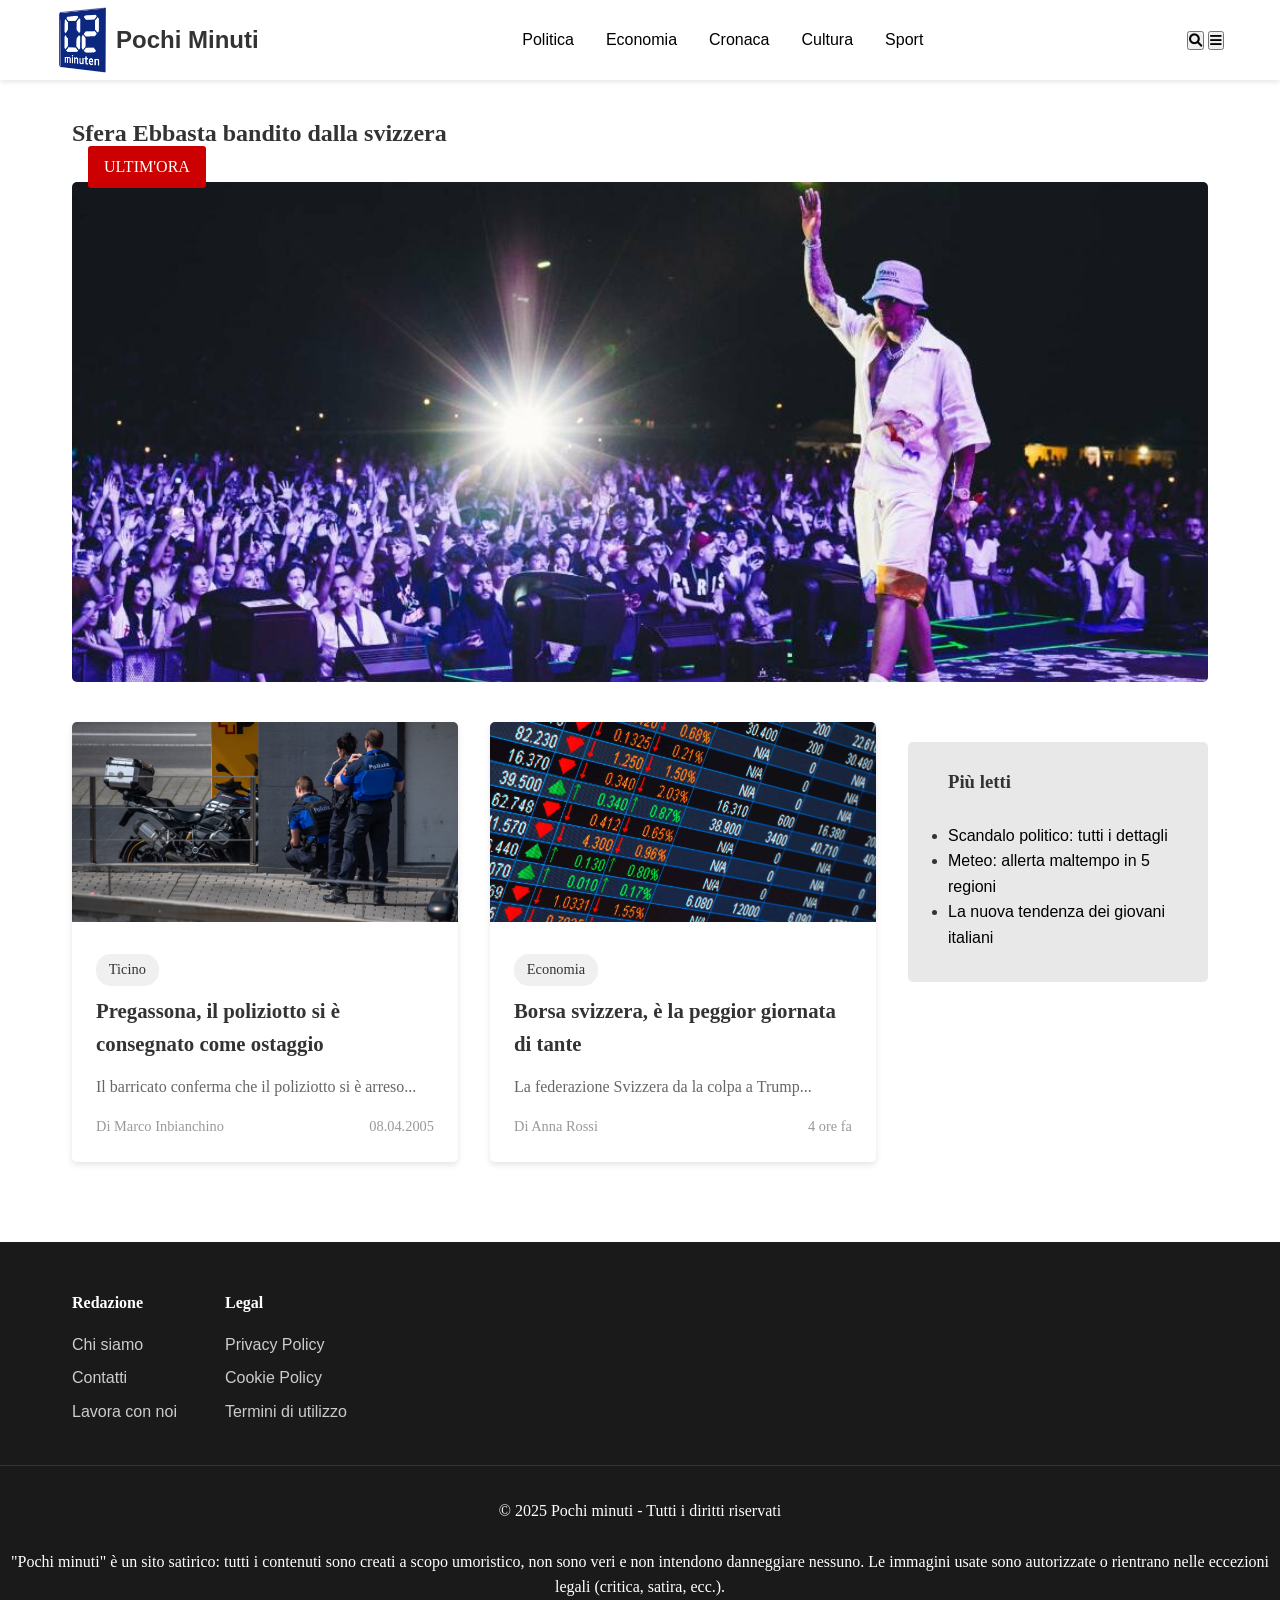
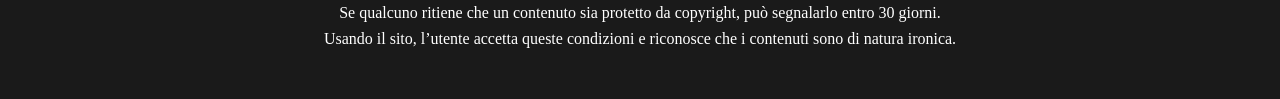
==== index.html @ c326bcf9 "Hotfix" ====
<!DOCTYPE html>
<html lang="it">
<head>
    <meta charset="UTF-8">
    <meta name="viewport" content="width=device-width, initial-scale=1.0">
    <title>Pochi minuti</title>
    <link rel="icon" href="images/Logo.PNG"> 
    <link rel="stylesheet" href="styles.css">
    <link rel="stylesheet" href="https://cdnjs.cloudflare.com/ajax/libs/font-awesome/6.0.0/css/all.min.css">
</head>
<body>
    
    <header class="header">
        <div class="header-container">
            <a href="/" class="logo">
                <img src="images/Logo.PNG" alt="Pochi minuti" width="50">
                <span class="logo-text">Pochi Minuti</span>
            </a>
            <nav class="main-nav">
                <ul class="nav-list">
                    <li><a href="#politica" class="nav-link">Politica</a></li>
                    <li><a href="#economia" class="nav-link">Economia</a></li>
                    <li><a href="#cronaca" class="nav-link">Cronaca</a></li>
                    <li><a href="#cultura" class="nav-link">Cultura</a></li>
                    <li><a href="#sport" class="nav-link">Sport</a></li>
                </ul>
            </nav>
            <div class="header-tools">
                <button class="search-btn"><i class="fas fa-search"></i></button>
                <button class="menu-toggle"><i class="fas fa-bars"></i></button>
            </div>
        </div>
    </header>

    <main class="main-content">
        <section class="breaking-news" onclick="window.location.href='Notizie/Sfera-ebbasta/sferaebbasta.html';" style="cursor: pointer;">
            <div class="breaking-news-tag">ULTIM'ORA</div>
            <h1 class="breaking-news-title">Sfera Ebbasta bandito dalla svizzera</h1>
            <img src="images/sfera-ebbasta-400816.jpg" alt="Crisi diplomatica" class="breaking-news-image">
        </section>

        <section class="news-grid">
            <article class="news-card-pregassona" onclick="window.location.href='Notizie/Pregassona/pregassonabarricato.html';" style="cursor: pointer;">
                <img src="images/Pregassona.jpeg" alt="Economia" class="news-image">
                <div class="news-content">
                    <span class="news-category">Ticino</span>
                    <h2 class="news-title">Pregassona, il poliziotto si è consegnato come ostaggio
                    </h2>
                    <p class="news-excerpt">Il barricato conferma che il poliziotto si è arreso...</p>
                    <div class="news-meta">
                        <span class="news-author">Di Marco Inbianchino </span>
                        <span class="news-date">08.04.2005</span>
                    </div>
                </div>
            </article>

            <article class="news-card-borsa">
                <img src="images/Borse.jpg" alt="Tecnologia" class="news-image">
                <div class="news-content">
                    <span class="news-category">Economia</span>
                    <h2 class="news-title">Borsa svizzera, è la peggior giornata di tante</h2>
                    <p class="news-excerpt">La federazione Svizzera da la colpa a Trump...</p>
                    <div class="news-meta">
                        <span class="news-author">Di Anna Rossi</span>
                        <span class="news-date">4 ore fa</span>
                    </div>
                </div>
            </article>
        </section>

        <aside class="sidebar">
            <div class="most-read">
                <h3> Più letti </h3> <br>
                <ul class="most-read-list">
                    <li><a href="#">Scandalo politico: tutti i dettagli</a></li>
                    <li><a href="#">Meteo: allerta maltempo in 5 regioni</a></li>
                    <li><a href="#">La nuova tendenza dei giovani italiani</a></li>
                </ul>
            </div>
        </aside>
    </main>

    <footer class="main-footer">
        <div class="footer-columns">
            <div class="footer-col">
                <h4>Redazione</h4>
                <ul>
                    <li><a href="#">Chi siamo</a></li>
                    <li><a href="#">Contatti</a></li>
                    <li><a href="#">Lavora con noi</a></li>
                </ul>
            </div>
            <div class="footer-col">
                <h4>Legal</h4>
                <ul>
                    <li><a href="#">Privacy Policy</a></li>
                    <li><a href="#">Cookie Policy</a></li>
                    <li><a href="#">Termini di utilizzo</a></li>
                </ul>
            </div>
        </div>
        <div class="footer-copyright">
            <p>© 2025 Pochi minuti - Tutti i diritti riservati</p> <br> 
            "Pochi minuti" è un sito satirico: tutti i contenuti sono creati a scopo umoristico, non sono veri e non intendono danneggiare nessuno.
            Le immagini usate sono autorizzate o rientrano nelle eccezioni legali (critica, satira, ecc.). <br>
            Se qualcuno ritiene che un contenuto sia protetto da copyright, può segnalarlo entro 30 giorni. <br>
            Usando il sito, l’utente accetta queste condizioni e riconosce che i contenuti sono di natura ironica.
        </div>
    </footer>

    <script src="script.js"></script>
</body>
</html>
---- styles.css ----
/* Reset Base */
* {
    margin: 0;
    padding: 0;
    box-sizing: border-box;
}

body {
    font-family: 'Merriweather', serif;
    line-height: 1.6;
    color: #333;
}

.logo {
    display: flex; /* Utilizza flexbox per allineare logo e testo */
    align-items: center; /* Allinea verticalmente gli elementi */
}

/* Header Fix */
.header {
    background: #fff;
    box-shadow: 0 2px 5px rgba(0,0,0,0.1);
    position: fixed;
    width: 100%;
    top: 0;
    z-index: 1000;
    height: 80px; /* Altezza fissa aggiunta */
}

.header-container {
    max-width: 1200px;
    margin: 0 auto;
    padding: 1rem;
    display: flex;
    justify-content: space-between;
    align-items: center;
    height: 100%;
}

.logo-text {
    font-size: 1.5rem; /* Dimensione del testo */
    font-weight: bold; /* Peso del testo */
    color: #333; /* Colore del testo */
    margin-left: 10px; /* Spazio tra logo e testo */
    line-height: 20px; /* Allineamento verticale */
}

.nav-list {
    display: flex;
    gap: 2rem;
    list-style: none;
}

.nav-link {
    color: #444;
    text-decoration: none;
    font-weight: 500;
    transition: color 0.3s;
}

.nav-link:hover {
    color: #0066cc;
}

/* Main Content Fix */
.main-content {
    max-width: 1200px;
    margin: 80px auto 0; /* Margine corretto */
    padding: 4rem 2rem 2rem; /* Padding aggiustato */
    display: grid;
    gap: 2rem;
    grid-template-columns: 3fr 1fr;
}

/* Breaking News Fix */
.breaking-news {
    grid-column: 1 / -1;
    position: relative;
    margin-top: -30px;
    z-index: 900;
}

.breaking-news-tag {
    position: absolute;
    top: 2rem; /* Posizione abbassata */
    left: 1rem;
    background: #cc0000;
    color: white;
    padding: 0.5rem 1rem;
    border-radius: 3px;
    z-index: 950;
}

.breaking-news-image {
    width: 100%;
    height: 500px; /* Altezza ridotta */
    object-fit: cover;
    border-radius: 5px;
    margin-top: 30px;
}

/* Resto del CSS invariato */
.news-grid {
    display: grid;
    grid-template-columns: repeat(auto-fit, minmax(300px, 1fr));
    gap: 2rem;
}

.news-card-pregassona {
    background: white;
    border-radius: 5px;
    overflow: hidden;
    box-shadow: 0 3px 6px rgba(0,0,0,0.1);
    transition: transform 0.3s;
}

.news-card-borsa {
    background: white;
    border-radius: 5px;
    overflow: hidden;
    box-shadow: 0 3px 6px rgba(0,0,0,0.1);
    transition: transform 0.3s;
}

.news-card-borsa:hover {
    transform: translateY(-5px);
}

.news-card-pregassona:hover {
    transform: translateY(-5px);
}

.news-image {
    width: 100%;
    height: 200px;
    object-fit: cover;
}

.news-content {
    padding: 1.5rem;
}

.news-category {
    display: inline-block;
    background: #f0f0f0;
    padding: 0.3rem 0.8rem;
    border-radius: 15px;
    font-size: 0.9rem;
    margin-bottom: 0.5rem;
}

.news-title {
    font-size: 1.3rem;
    margin-bottom: 0.8rem;
}

.news-excerpt {
    color: #666;
    margin-bottom: 1rem;
}

.news-meta {
    display: flex;
    justify-content: space-between;
    font-size: 0.9rem;
    color: #999;
}

.sidebar {
    border: 5px solid #e8e8e8;      /* Bordo grigio chiaro */
    padding: 15px;               /* Spazio interno */
    border-radius: 5px;         /* Angoli arrotondati */
    background-color: #e8e8e8;  /* Colore di sfondo */
    width: 300px;                /* Larghezza della box */
    height: 240px;
    margin: 20px auto;           /* Margine automatico per centrare */
}

.most-read {
    margin-left: 20px;
    margin-top: 5px;
}

a:-webkit-any-link {
    color: #000000;
    cursor: pointer;
    text-decoration: none;
    font-family:'Trebuchet MS', 'Lucida Sans Unicode', 'Lucida Grande', 'Lucida Sans', Arial, sans-serif

}

/* Footer */
.main-footer {
    background: #1a1a1a;
    color: white;
    padding: 3rem 0;
    margin-top: 3rem;
}

.footer-columns {
    max-width: 1200px;
    margin: 0 auto;
    display: flex;
    gap: 3rem;
    padding: 0 2rem;
}

.footer-col h4 {
    margin-bottom: 1rem;
    color: #fff;
}

.footer-col ul {
    list-style: none;
}

.footer-col li {
    margin-bottom: 0.5rem;
}

.footer-col a {
    color: #ccc;
    text-decoration: none;
}

.footer-col a:hover {
    color: white;
}

.footer-copyright {
    text-align: center;
    margin-top: 2rem;
    padding-top: 2rem;
    border-top: 1px solid #333;
}

/* Mobile Fix */
@media (max-width: 768px) {
    .header {
        height: 60px; /* Altezza ridotta per mobile */
    }
    
    .main-content {
        grid-template-columns: 1fr;
        padding: 1rem;
        margin: 60px auto 0; /* Margine mobile */
    }

    .nav-list {
        display: none;
    }

    .breaking-news-image {
        height: 300px;
        margin-top: 15px;
    }

    .breaking-news-tag {
        top: 1rem;
        left: 0.5rem;
    }
}
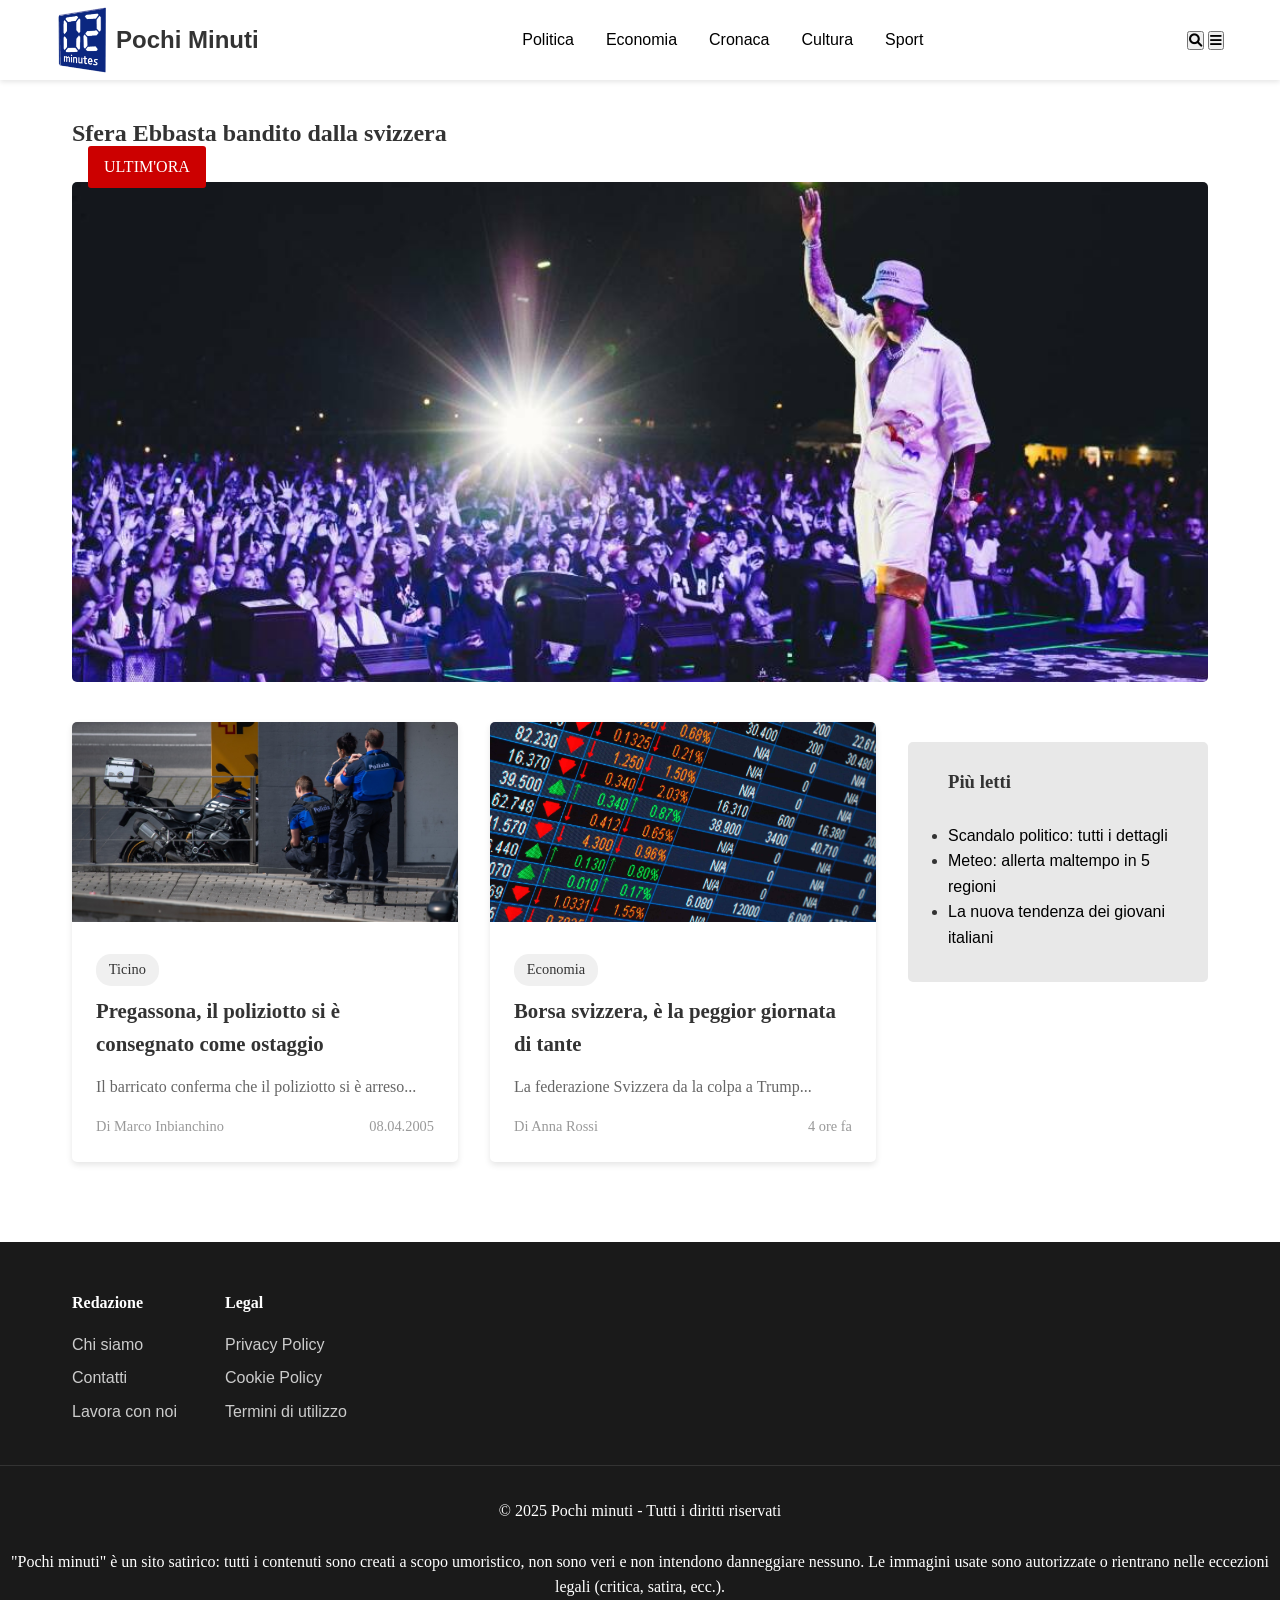
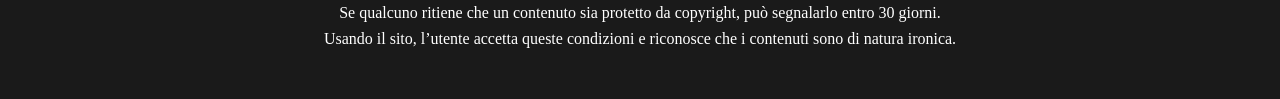
==== commit 90067a84: "MobileFix" ====
--- a/index.html
+++ b/index.html
@@ -13,7 +13,7 @@
     <header class="header">
         <div class="header-container">
             <a href="/" class="logo">
-                <img src="images/Logo.PNG" alt="Pochi minuti" width="50">
+                <img class="logomb" src="images/Logo.PNG" alt="Pochi minuti" width="50">
                 <span class="logo-text">Pochi Minuti</span>
             </a>
             <nav class="main-nav">
--- a/styles.css
+++ b/styles.css
@@ -239,24 +239,102 @@
     .header {
         height: 60px; /* Altezza ridotta per mobile */
     }
-    
+
+    .logomb {
+        height: 50px;
+        width: 40px;
+        padding-top: 3px;
+        margin-bottom: 5px;
+    }
+
+    .header-container {
+        flex-direction: line;
+        align-items: flex-start;
+        padding: 0.5rem;
+    }
+
+    .header-tools {
+        z-index: 1;
+        margin-right: 30px;
+        margin-top: 15px;
+    }
+
+    .logo-text {
+        font-size: 1.2rem; /* Riduci dimensione del logo */
+        margin-top: 2px;
+    }
+
+    .nav-list {
+        display: none;
+    }
+
     .main-content {
         grid-template-columns: 1fr;
         padding: 1rem;
-        margin: 60px auto 0; /* Margine mobile */
-    }
-
-    .nav-list {
-        display: none;
+        margin: 60px auto 0;
     }
 
     .breaking-news-image {
-        height: 300px;
-        margin-top: 15px;
+        height: 250px;
+        margin-top: 40px;
+    }
+
+    .breaking-news {
+        margin-top: 10px;
     }
 
     .breaking-news-tag {
-        top: 1rem;
+        top: 0.5rem;
         left: 0.5rem;
-    }
-}+        font-size: 0.8rem;
+        padding: 0.3rem 0.6rem;
+        margin-top: 40px;
+    }
+
+    .news {
+        width: 100%;
+        padding: 1rem;
+    }
+
+    .news-title {
+        font-size: 1.1rem;
+    }
+
+    .news-content {
+        padding: 1rem;
+    }
+
+    .news-meta {
+        flex-direction: column;
+        gap: 0.5rem;
+    }
+
+    .news-category {
+        margin-top: 25px;
+    }
+
+    .sidebar {
+        width: 100%;
+        margin: 10px 0;
+        height: auto;
+    }
+
+    .footer-columns {
+        flex-direction: column;
+        gap: 1.5rem;
+        padding: 1rem;
+    }
+
+    .footer-col h4 {
+        font-size: 1rem;
+    }
+
+    body {
+        font-size: 14px; /* Riduci font base */
+    }
+
+    .bottone {
+        font-size: 0.9rem;
+        padding: 6px 12px;
+    }
+}
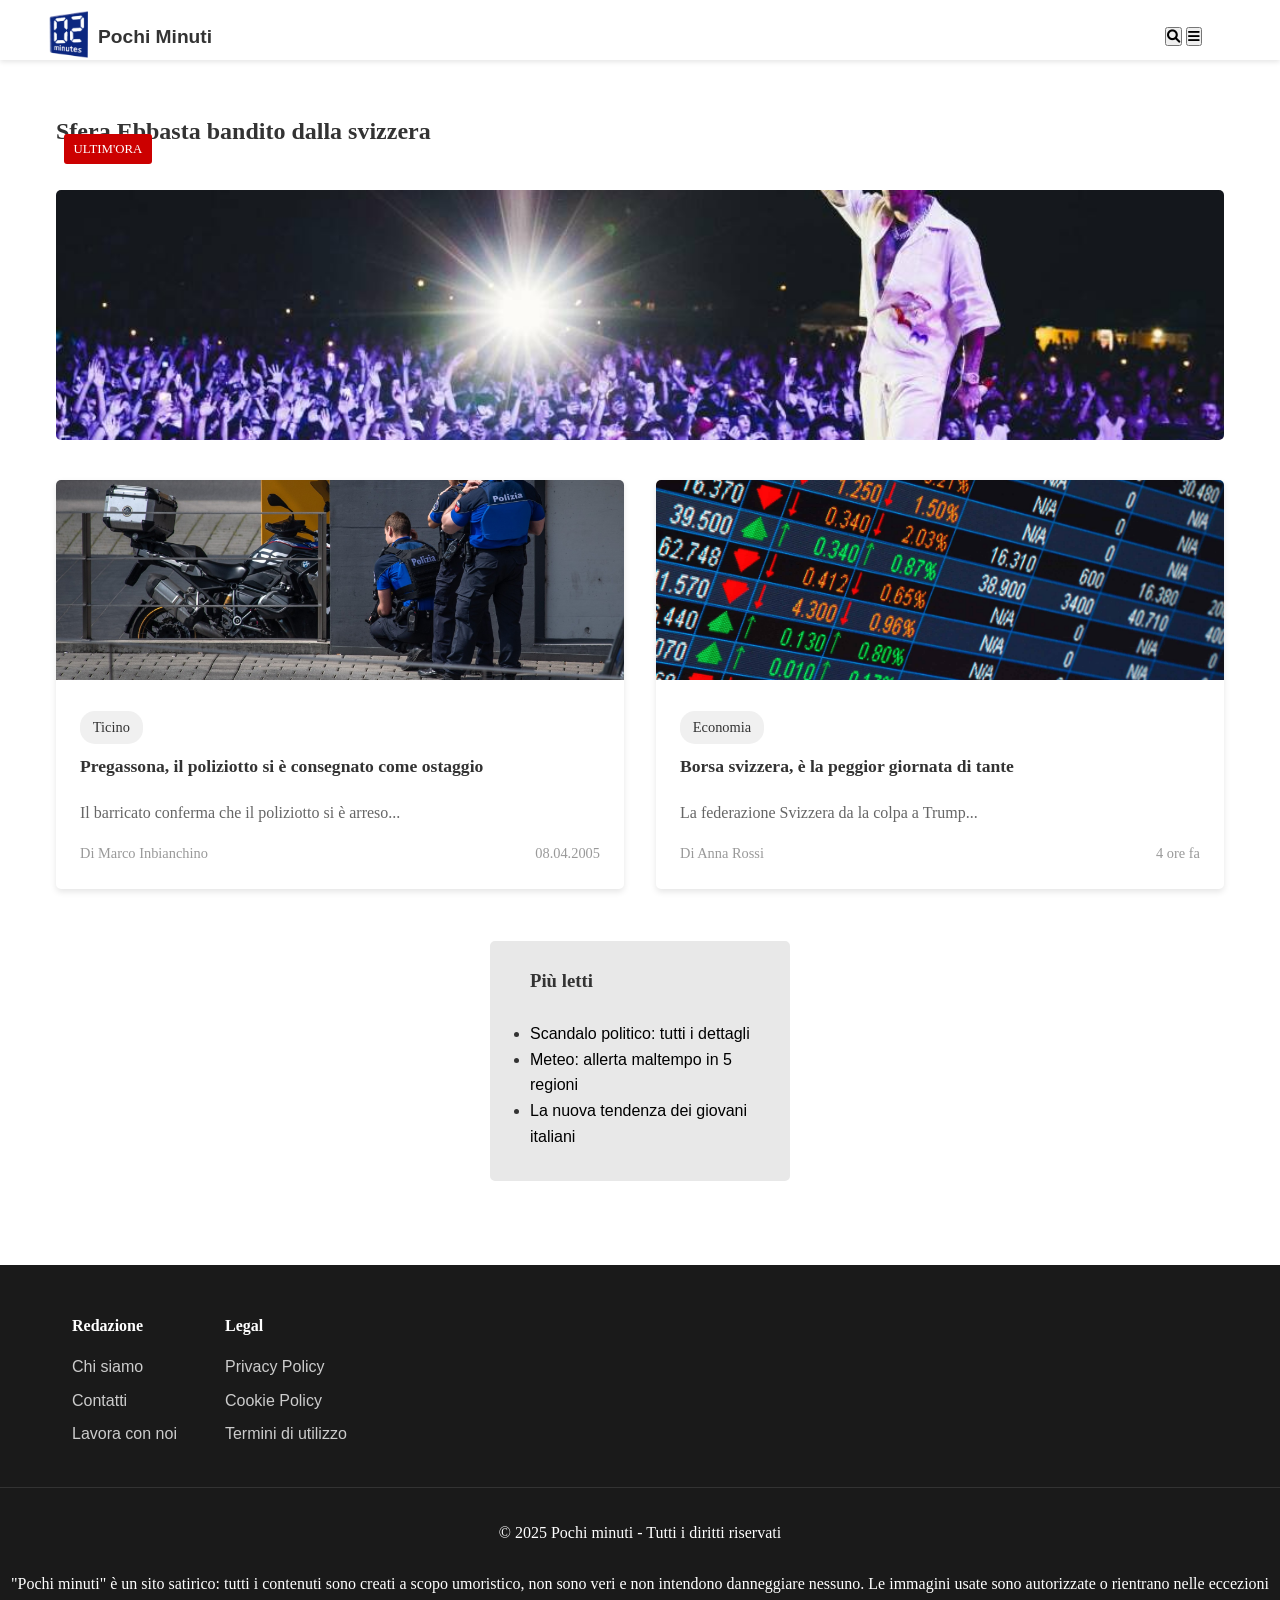
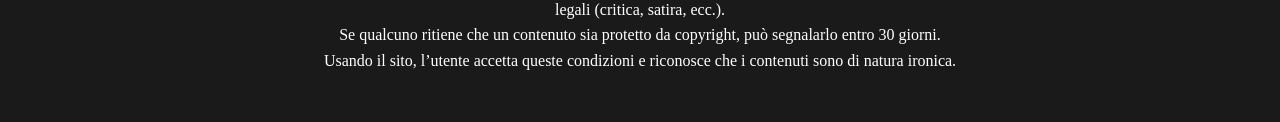
==== commit e114f42c: "Updates" ====
--- a/index.html
+++ b/index.html
@@ -33,7 +33,7 @@
     </header>
 
     <main class="main-content">
-        <section class="breaking-news" onclick="window.location.href='Notizie/Sfera-ebbasta/sferaebbasta.html';" style="cursor: pointer;">
+        <section class="breaking-news" onclick="window.location.href='Notizie/Sfera-ebbasta/sferaebbasta.html';" style="cursor: pointer;"> <br>
             <div class="breaking-news-tag">ULTIM'ORA</div>
             <h1 class="breaking-news-title">Sfera Ebbasta bandito dalla svizzera</h1>
             <img src="images/sfera-ebbasta-400816.jpg" alt="Crisi diplomatica" class="breaking-news-image">
--- a/styles.css
+++ b/styles.css
@@ -235,7 +235,7 @@
 }
 
 /* Mobile Fix */
-@media (max-width: 768px) {
+@media (max-width: 768px) {}
     .header {
         height: 60px; /* Altezza ridotta per mobile */
     }
@@ -298,7 +298,7 @@
 
     .news-title {
         font-size: 1.1rem;
-    }
+        margin-bottom: 20px;
 
     .news-content {
         padding: 1rem;
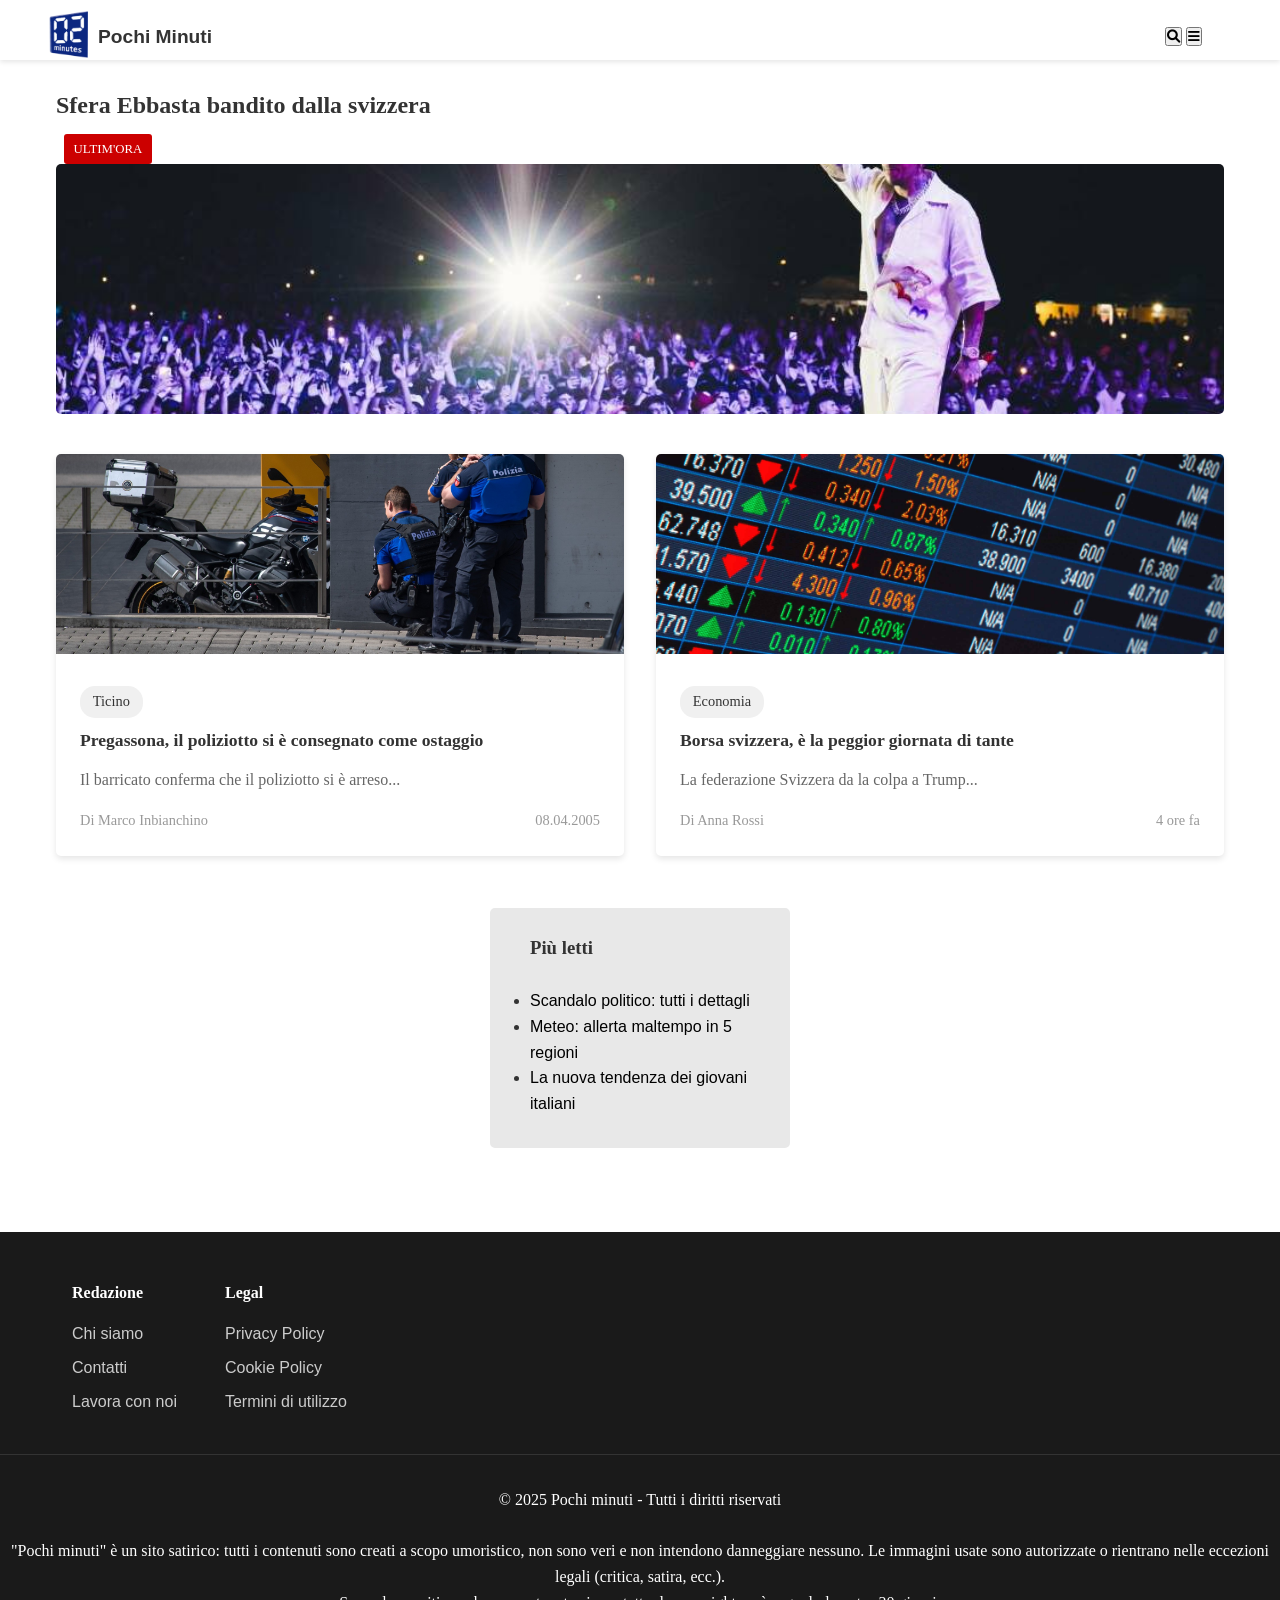
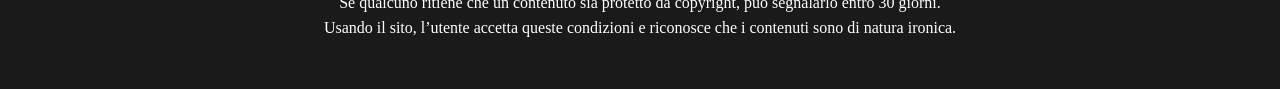
==== commit 6cae10eb: "MobileFix" ====
--- a/index.html
+++ b/index.html
@@ -33,9 +33,10 @@
     </header>
 
     <main class="main-content">
-        <section class="breaking-news" onclick="window.location.href='Notizie/Sfera-ebbasta/sferaebbasta.html';" style="cursor: pointer;"> <br>
+        <section class="breaking-news" onclick="window.location.href='Notizie/Sfera-ebbasta/sferaebbasta.html';" style="cursor: pointer;">
+            <h1 class="breaking-news-title">Sfera Ebbasta bandito dalla svizzera</h1> 
             <div class="breaking-news-tag">ULTIM'ORA</div>
-            <h1 class="breaking-news-title">Sfera Ebbasta bandito dalla svizzera</h1>
+            
             <img src="images/sfera-ebbasta-400816.jpg" alt="Crisi diplomatica" class="breaking-news-image">
         </section>
 
--- a/styles.css
+++ b/styles.css
@@ -298,7 +298,6 @@
 
     .news-title {
         font-size: 1.1rem;
-        margin-bottom: 20px;
 
     .news-content {
         padding: 1rem;
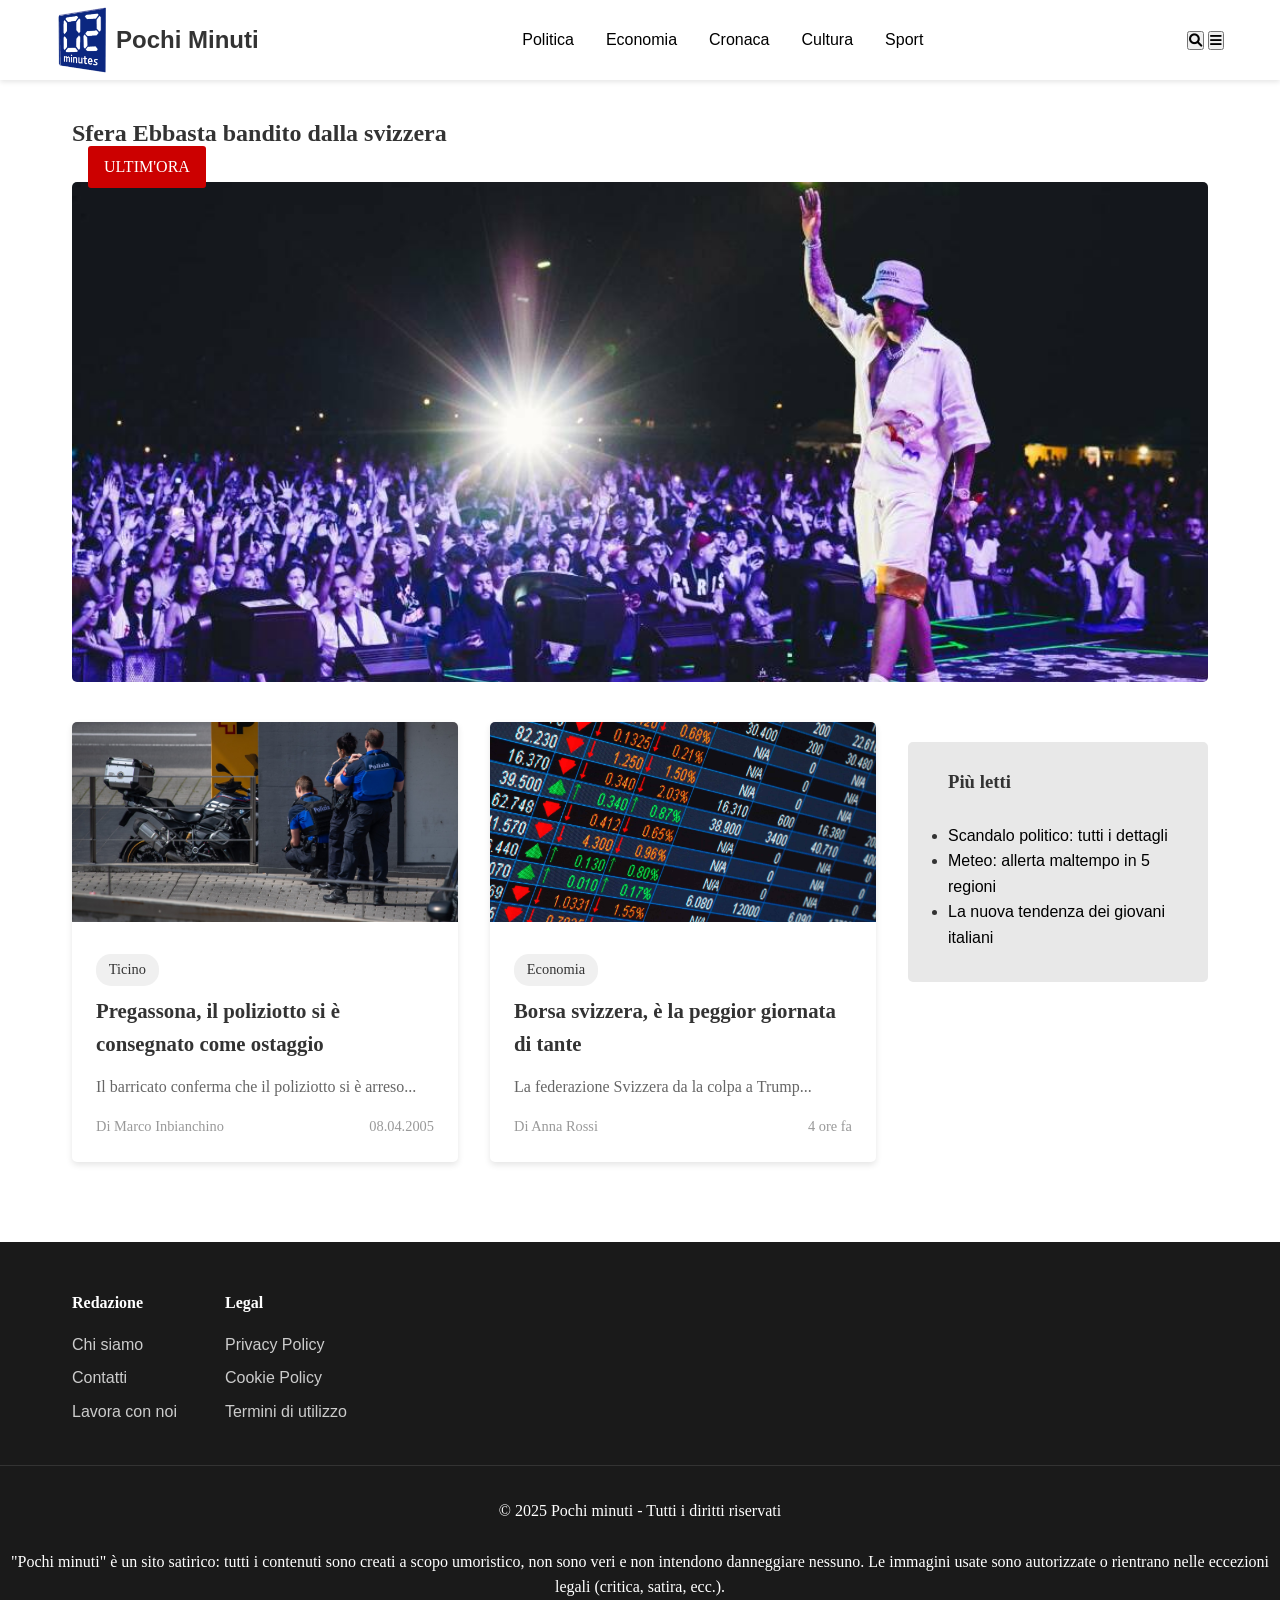
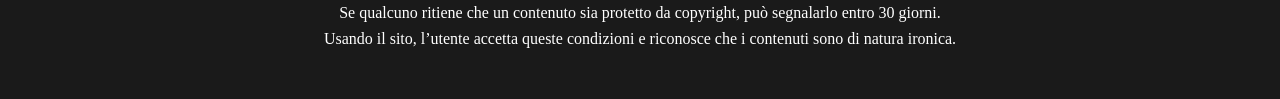
==== commit 2d6be61e: "Hotfix" ====
--- a/index.html
+++ b/index.html
@@ -34,7 +34,7 @@
 
     <main class="main-content">
         <section class="breaking-news" onclick="window.location.href='Notizie/Sfera-ebbasta/sferaebbasta.html';" style="cursor: pointer;">
-            <h1 class="breaking-news-title">Sfera Ebbasta bandito dalla svizzera</h1> 
+            <div class="sfera"><h1 class="breaking-news-title">Sfera Ebbasta bandito dalla svizzera</h1></div> 
             <div class="breaking-news-tag">ULTIM'ORA</div>
             
             <img src="images/sfera-ebbasta-400816.jpg" alt="Crisi diplomatica" class="breaking-news-image">
--- a/styles.css
+++ b/styles.css
@@ -235,7 +235,9 @@
 }
 
 /* Mobile Fix */
-@media (max-width: 768px) {}
+@media (max-width: 768px) {
+
+
     .header {
         height: 60px; /* Altezza ridotta per mobile */
     }
@@ -248,7 +250,7 @@
     }
 
     .header-container {
-        flex-direction: line;
+        flex-direction: row; /* Cambiato da 'line' a 'row' per layout orizzontale */
         align-items: flex-start;
         padding: 0.5rem;
     }
@@ -284,11 +286,11 @@
     }
 
     .breaking-news-tag {
-        top: 0.5rem;
-        left: 0.5rem;
         font-size: 0.8rem;
         padding: 0.3rem 0.6rem;
         margin-top: 40px;
+        margin-bottom: 10px;
+        position: absolute; /* Cambiato da 'absolute' (se presente) a 'relative' */
     }
 
     .news {
@@ -298,6 +300,14 @@
 
     .news-title {
         font-size: 1.1rem;
+        padding: 10px;
+        margin-top: 20px; /* Aggiungi un margine superiore per separarlo dal tag di breaking news */
+        position: absolute; /* Cambiato da 'absolute' (se presente) a 'relative' */
+    }
+
+    .sfera {
+        margin-top: 20px;
+    }
 
     .news-content {
         padding: 1rem;
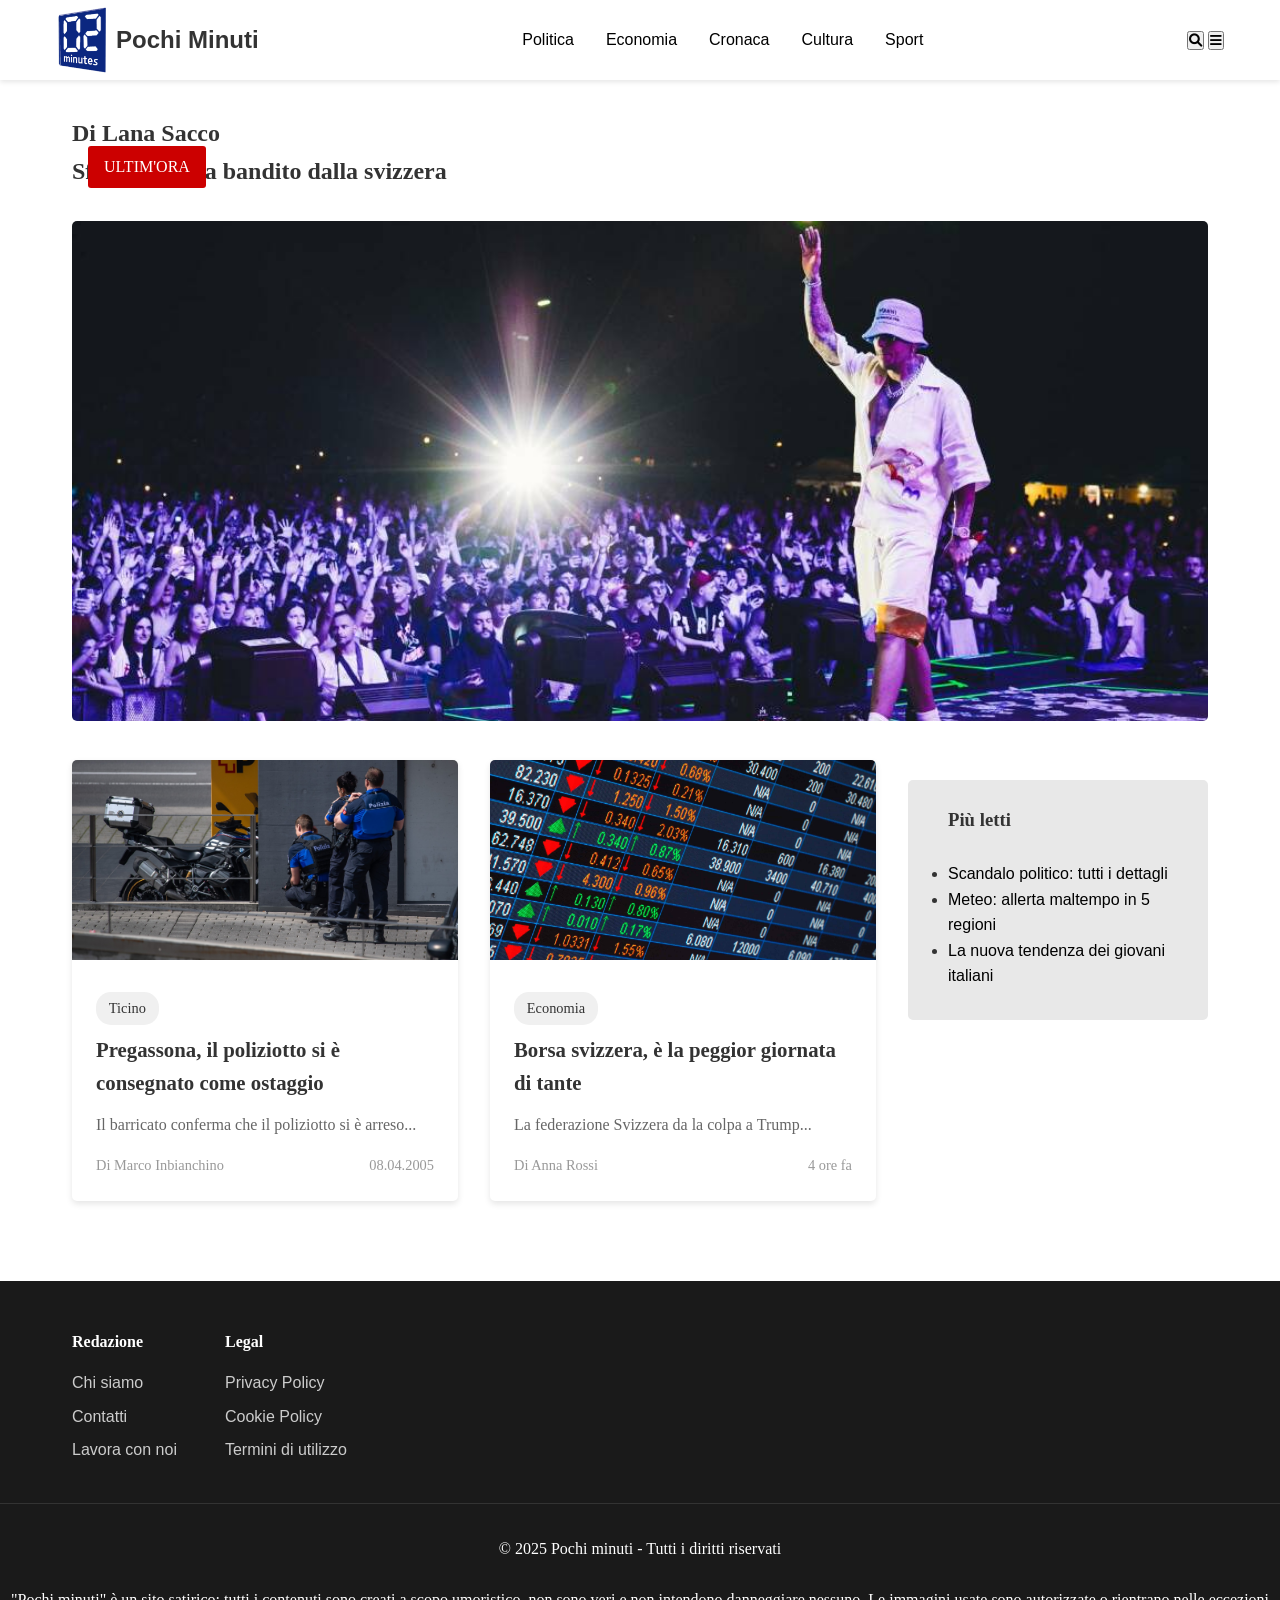
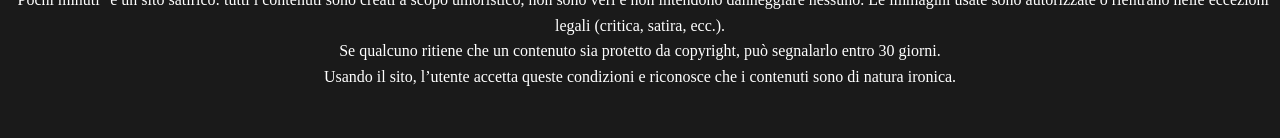
==== commit 8bba0da1: "Updates" ====
--- a/index.html
+++ b/index.html
@@ -34,6 +34,7 @@
 
     <main class="main-content">
         <section class="breaking-news" onclick="window.location.href='Notizie/Sfera-ebbasta/sferaebbasta.html';" style="cursor: pointer;">
+            <div class="autore"><h1 class="breaking-news-title">Di Lana Sacco</h1></div> 
             <div class="sfera"><h1 class="breaking-news-title">Sfera Ebbasta bandito dalla svizzera</h1></div> 
             <div class="breaking-news-tag">ULTIM'ORA</div>
             
@@ -111,4 +112,4 @@
 
     <script src="script.js"></script>
 </body>
-</html>+</html>
--- a/styles.css
+++ b/styles.css
@@ -237,7 +237,6 @@
 /* Mobile Fix */
 @media (max-width: 768px) {
 
-
     .header {
         height: 60px; /* Altezza ridotta per mobile */
     }
@@ -302,11 +301,11 @@
         font-size: 1.1rem;
         padding: 10px;
         margin-top: 20px; /* Aggiungi un margine superiore per separarlo dal tag di breaking news */
-        position: absolute; /* Cambiato da 'absolute' (se presente) a 'relative' */
+        position: relative; /* Cambiato da 'absolute' (se presente) a 'relative' */
     }
 
     .sfera {
-        margin-top: 20px;
+        margin-top: 5px;
     }
 
     .news-content {
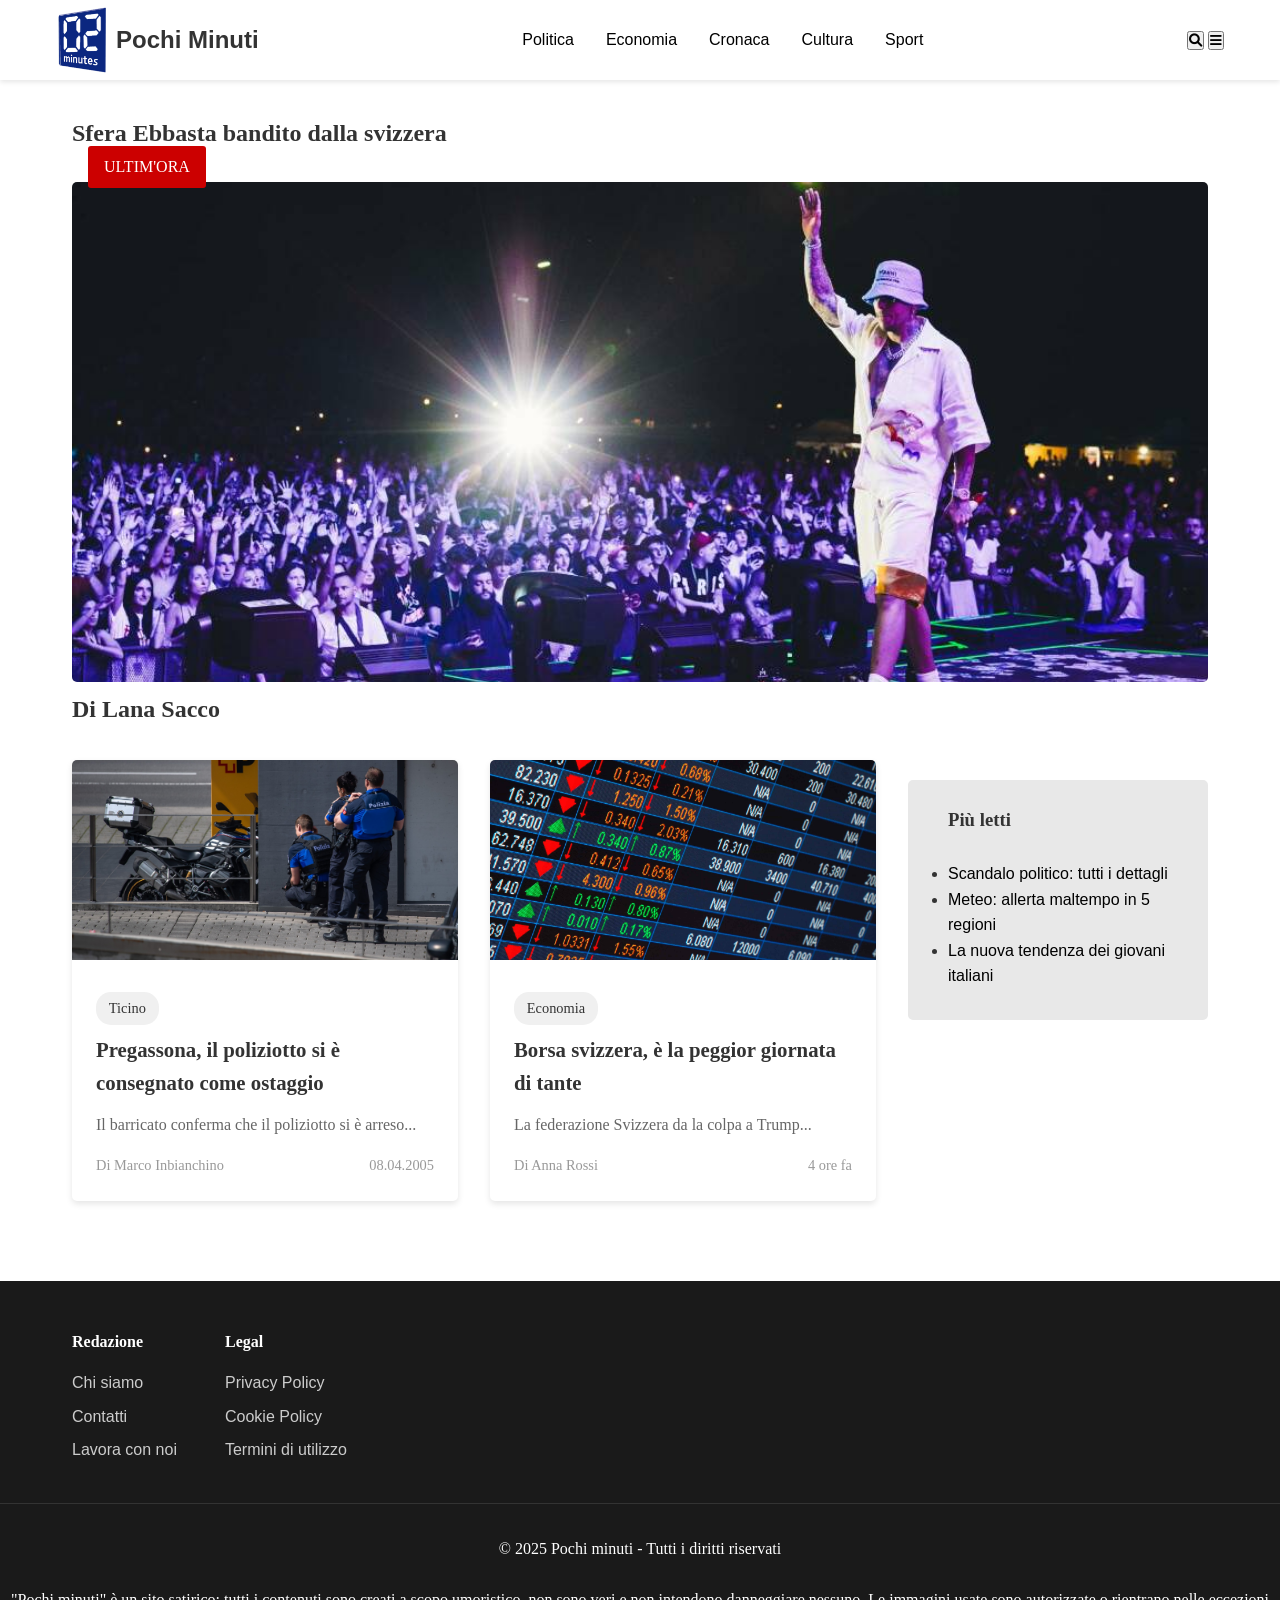
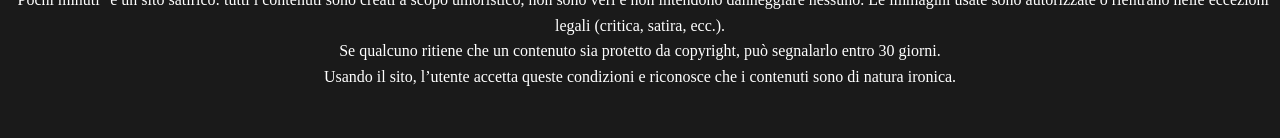
==== commit c0afa950: "Updates" ====
--- a/index.html
+++ b/index.html
@@ -34,11 +34,11 @@
 
     <main class="main-content">
         <section class="breaking-news" onclick="window.location.href='Notizie/Sfera-ebbasta/sferaebbasta.html';" style="cursor: pointer;">
-            <div class="autore"><h1 class="breaking-news-title">Di Lana Sacco</h1></div> 
             <div class="sfera"><h1 class="breaking-news-title">Sfera Ebbasta bandito dalla svizzera</h1></div> 
             <div class="breaking-news-tag">ULTIM'ORA</div>
             
             <img src="images/sfera-ebbasta-400816.jpg" alt="Crisi diplomatica" class="breaking-news-image">
+            <div class="autore"><h1 class="breaking-news-title">Di Lana Sacco</h1></div> 
         </section>
 
         <section class="news-grid">
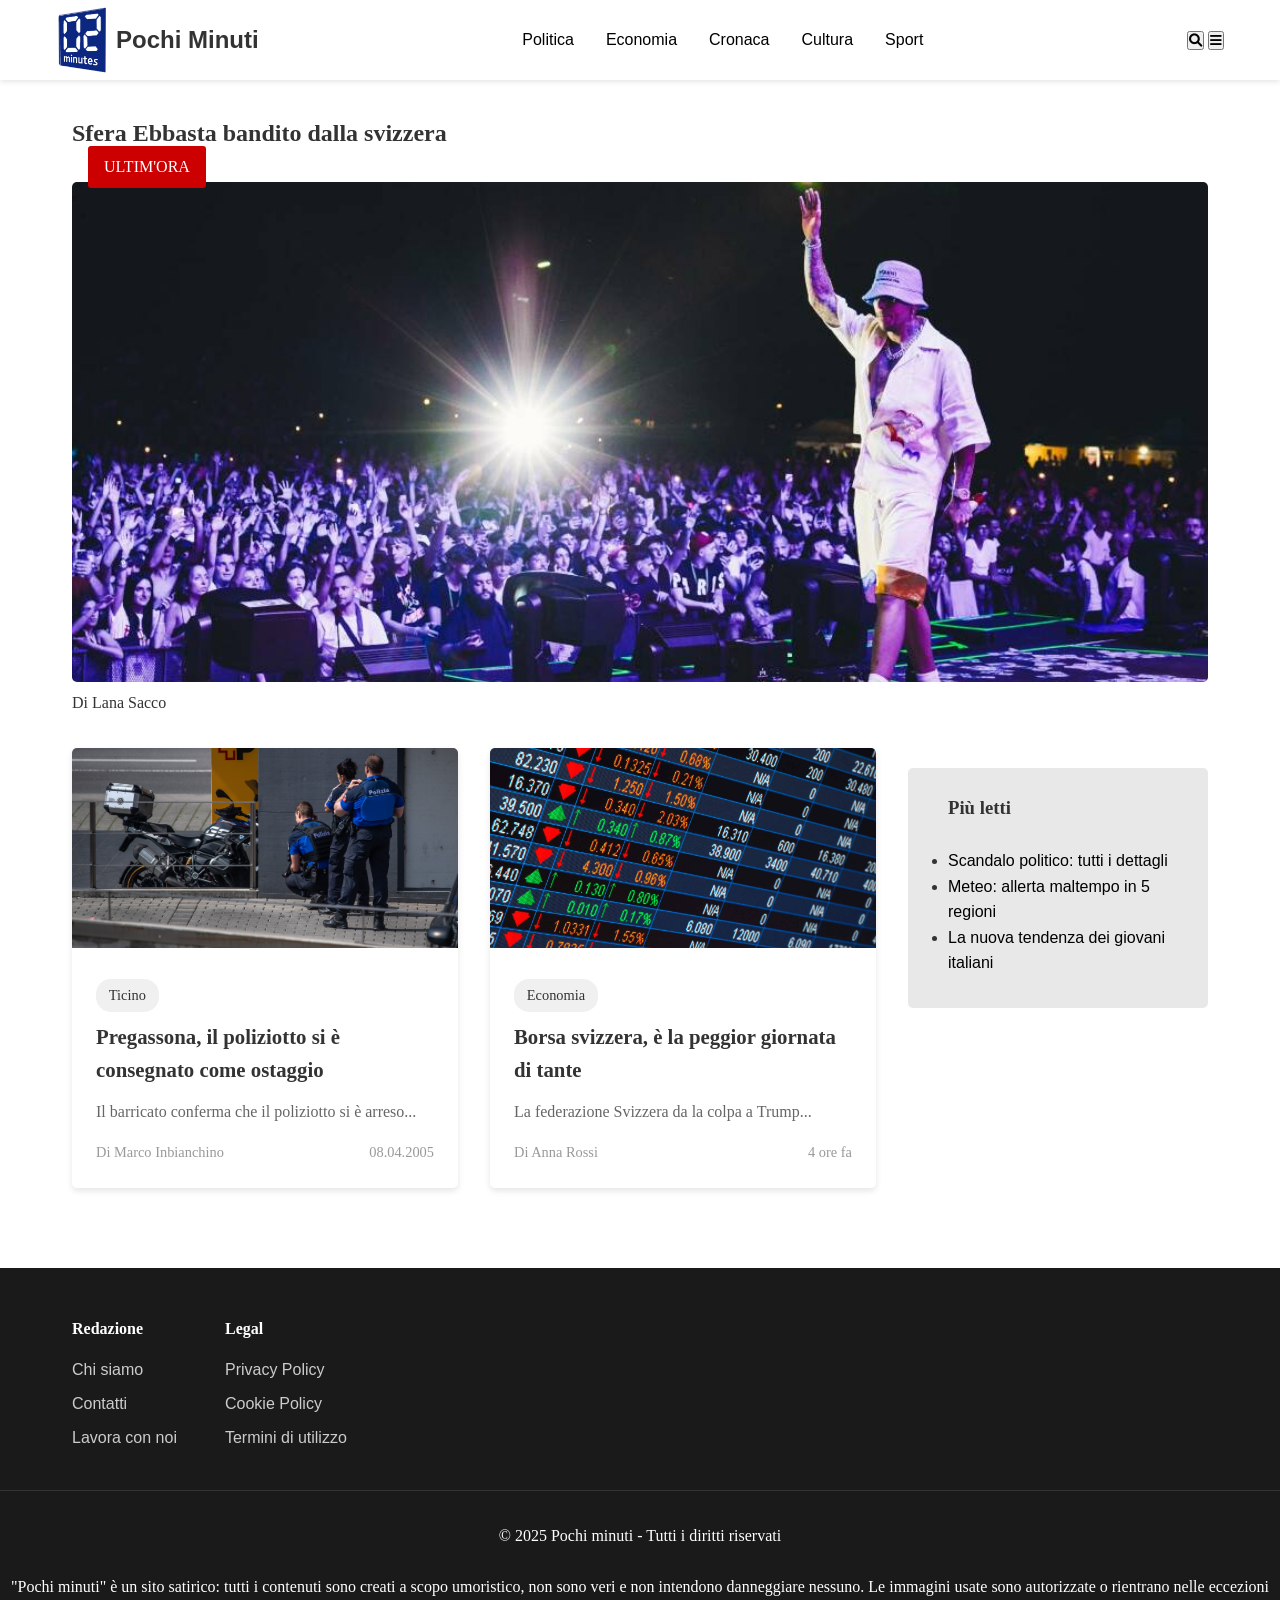
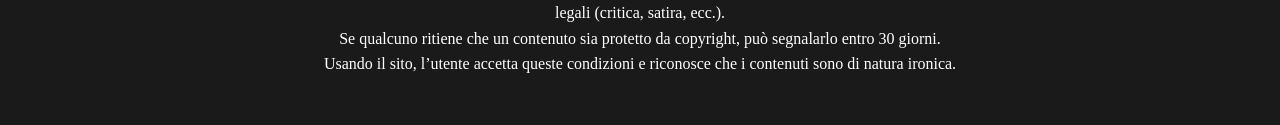
==== commit 3e623f7d: "Hotfix" ====
--- a/index.html
+++ b/index.html
@@ -38,7 +38,7 @@
             <div class="breaking-news-tag">ULTIM'ORA</div>
             
             <img src="images/sfera-ebbasta-400816.jpg" alt="Crisi diplomatica" class="breaking-news-image">
-            <div class="autore"><h1 class="breaking-news-title">Di Lana Sacco</h1></div> 
+            <div class="autore"><p class="breaking-news-title">Di Lana Sacco</p></div> 
         </section>
 
         <section class="news-grid">
